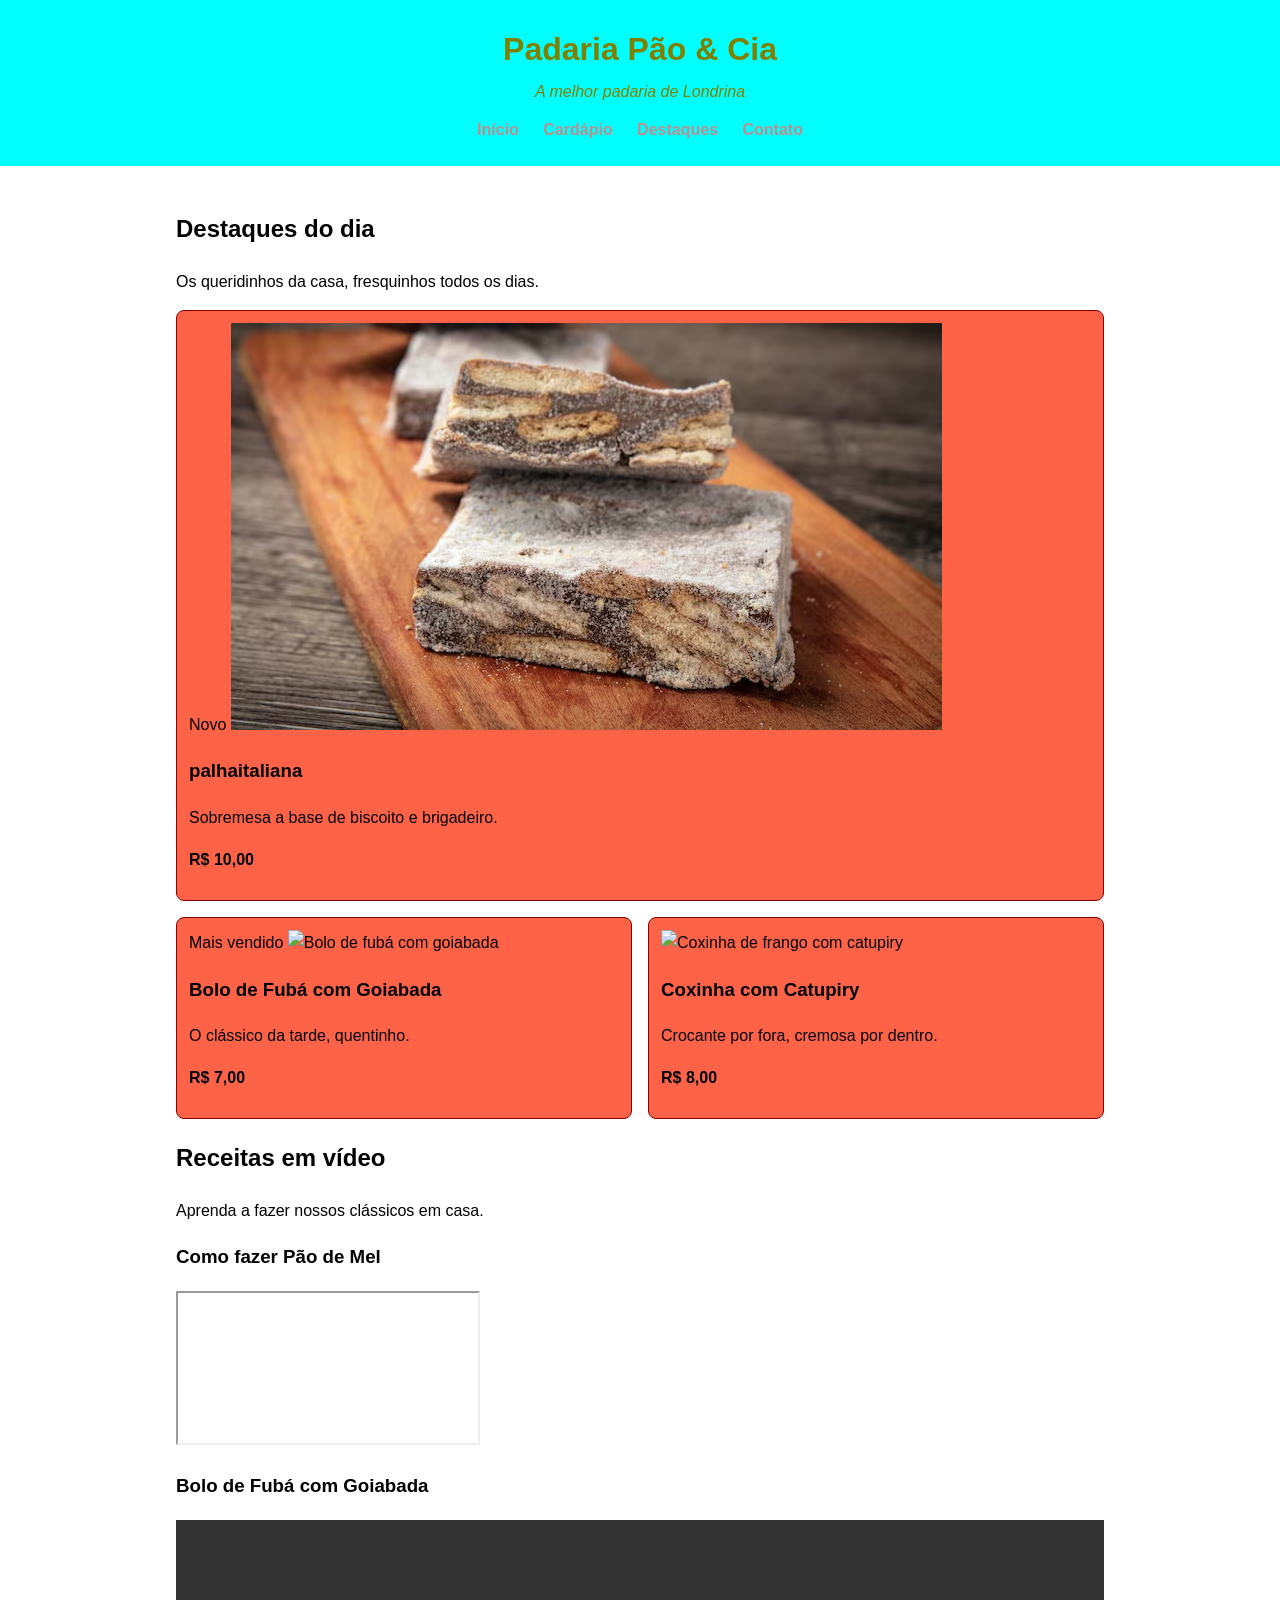
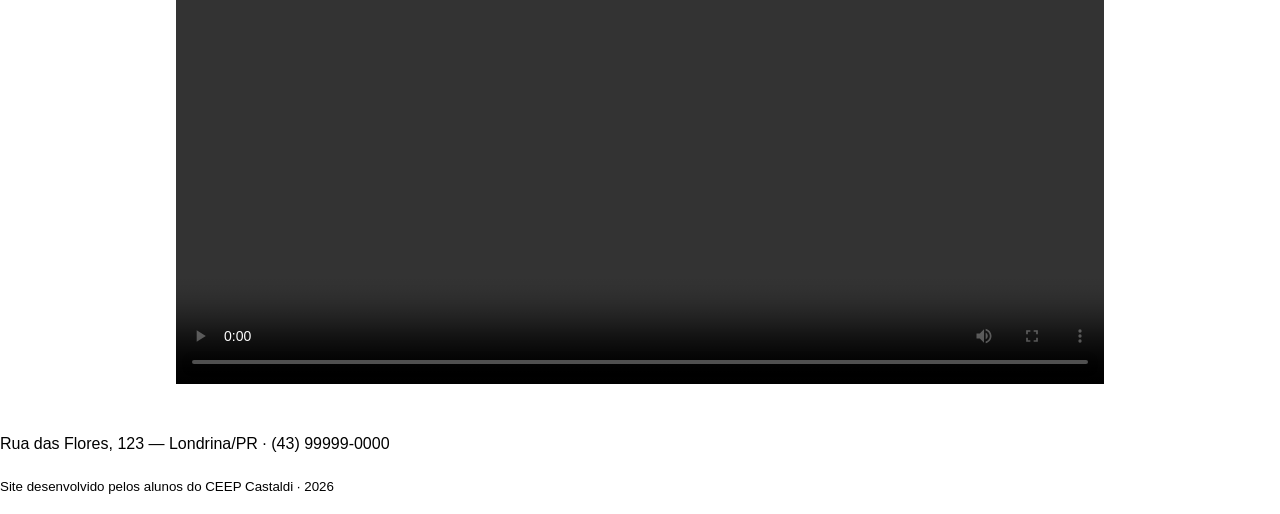
==== destaques.html @ d25fae33 "ok" ====
<!DOCTYPE html>
<html lang="pt-BR">
<head>
    <meta charset="UTF-8">
    <meta name="viewport" content="width=device-width, initial-scale=1.0">
    <title>Destaques — Padaria Pão &amp; Cia</title>
    <link rel="stylesheet" href="style.css">
</head>
<body>

    <header class="cabecalho">
        <h1>Padaria Pão &amp; Cia</h1>
        <p class="subtitulo">A melhor padaria de Londrina</p>
        <nav class="menu">
            <a href="index.html">Início</a>
            <a href="cardapio.html">Cardápio</a>
            <a href="destaques.html">Destaques</a>
            <a href="index.html#contato">Contato</a>
        </nav>
    </header>

    <main>

        <section class="intro">
            <h2>Destaques do dia</h2>
            <p>Os queridinhos da casa, fresquinhos todos os dias.</p>
        </section>

        <!-- Cards de destaque (reaproveita o estilo .cards / .card) -->
        <section class="destaques">
            <div class="cards">
                <article class="card">
                    <span class="selo">Novo</span>
                    <img src="palhaitaliana.png" alt="palhaitaliana"">
                    <h3>palhaitaliana</h3>
                    <p>Sobremesa a base de biscoito e brigadeiro.</p>
                    <p><strong>R$ 10,00</strong></p>
                </article>
                <article class="card">
                    <span class="selo">Mais vendido</span>
                    <img src="img/bolo-fuba.jpg" alt="Bolo de fubá com goiabada">
                    <h3>Bolo de Fubá com Goiabada</h3>
                    <p>O clássico da tarde, quentinho.</p>
                    <p><strong>R$ 7,00</strong></p>
                </article>
                <article class="card">
                    <img src="img/coxinha.jpg" alt="Coxinha de frango com catupiry">
                    <h3>Coxinha com Catupiry</h3>
                    <p>Crocante por fora, cremosa por dentro.</p>
                    <p><strong>R$ 8,00</strong></p>
                </article>
            </div>
        </section>

        <!-- RECEITAS EM VÍDEO -->
        <section class="receitas">
            <h2>Receitas em vídeo</h2>
            <p>Aprenda a fazer nossos clássicos em casa.</p>

            <div class="videos">

                <!-- OPÇÃO 1: vídeo do YouTube (troque VIDEO_ID pelo código do vídeo) -->
                <div class="video-item">
                    <h3>Como fazer Pão de Mel</h3>
                    <div class="video-wrapper">
                        <iframe src="https://www.youtube.com/embed/VIDEO_ID"
                                title="Receita de pão de mel"
                                allowfullscreen></iframe>
                    </div>
                </div>

                <!-- OPÇÃO 2: vídeo próprio (arquivo .mp4 dentro da pasta img/) -->
                <div class="video-item">
                    <h3>Bolo de Fubá com Goiabada</h3>
                    <video controls width="100%">
                        <source src="img/receita-bolo-fuba.mp4" type="video/mp4">
                        Seu navegador não suporta vídeo.
                    </video>
                </div>

            </div>
        </section>

    </main>

    <footer class="rodape">
        <p>Rua das Flores, 123 — Londrina/PR · (43) 99999-0000</p>
        <p><small>Site desenvolvido pelos alunos do CEEP Castaldi · 2026</small></p>
    </footer>

</body>
</html>
---- style.css ----
/* =========================================================
 PADARIA PÃO & CIA — CSS do Encontro 1
  Paleta com contraste aprovado no padrão WCAG AA 
   ========================================================= */

         /* box-sizing: a largura já inclui padding e borda (Box Model) */
         * {
             box-sizing: border-box;
             }

             body {
                 font-family: Arial, Helvetica, sans-serif;
                     line-height: 1.6;
                         margin: 0;
                             color: #6a5acd             /* marrom escuro (texto) */
                                 background-color: #2f4f4f;  /* creme (fundo) */
                                 }

                                 /* ===== Cabeçalho ===== */
                                 .cabecalho {
                                     background-color: #00FFFF;  /* âmbar escuro — texto branco tem contraste AA */
                                         color: #808000;
                                             text-align: center;
                                                 padding: 24px 16px;
                                                 }

                                                 .cabecalho h1 {
                                                     margin: 0;
                                                     }

                                                     .subtitulo {
                                                         margin: 4px 0 12px;
                                                             font-style: italic;
                                                             }

                                                             .menu a {
                                                                 color: #BC8F8F;
                                                                     text-decoration: none;
                                                                         margin: 0 10px;
                                                                             font-weight: bold;
                                                                             }

                                                                             .menu a:hover {
                                                                                 text-decoration: underline;
                                                                                 }

                                                                                 /* ===== Área central ===== */
                                                                                 main {
                                                                                     max-width: 960px;
                                                                                         margin: 0 auto;    /* centraliza a página */
                                                                                             padding: 24px 16px;
                                                                                             }

                                                                                             blockquote {
                                                                                                 border-left: 4px solid #ee82ee;
                                                                                                     margin: 0 0 16px;
                                                                                                         padding: 8px 16px;
                                                                                                             background-color: #de23de;
                                                                                                             }

                                                                                                             /* ===== Cards de destaque (Flexbox) ===== */
                                                                                                             .cards {
                                                                                                                 display: flex;         /* coloca os cards lado a lado */
                                                                                                                     flex-wrap: wrap;       /* quebra a linha em telas menores */
                                                                                                                         gap: 16px;             /* espaço entre os cards */
                                                                                                                         }

                                                                                                                         .card {
                                                                                                                             flex: 1 1 250px;       /* cresce, encolhe, largura base 250px */
                                                                                                                                 border: 1px solid #8b0000;
                                                                                                                                     border-radius: 8px;
                                                                                                                                         padding: 12px;
                                                                                                                                             background-color: #ff6347;

                                                                                                                                             .card img {
                                                                                                                                                 width: 100%;
                                                                                                                                                     height: 180px;
                                                                                                                                                         object-fit: cover;     /* recorta a imagem sem deformar */
                                                                                                                                                             border-radius: 6px;
                                                                                                                                                             }

                                                                                                                                                             .card h3 {
                                                                                                                                                                 margin: 8px 0 4px;
                                                                                                                                                                 }

                                                                                                                                                                 /* ===== Tabela do cardápio ===== */
                                                                                                                                                                 .tabela-cardapio {
                                                                                                                                                                     width: 100%;
                                                                                                                                                                         border-collapse: collapse;   /* junta as bordas das células */
                                                                                                                                                                             margin-top: 8px;
                                                                                                                                                                             }

                                                                                                                                                                             .tabela-cardapio caption {
                                                                                                                                                                                 text-align: left;
                                                                                                                                                                                     font-style: italic;
                                                                                                                                                                                         margin-bottom: 8px;
                                                                                                                                                                                         }

                                                                                                                                                                                         .tabela-cardapio th,
                                                                                                                                                                                         .tabela-cardapio td {
                                                                                                                                                                                             border: 1px solid #ffa500;
                                                                                                                                                                                                 padding: 10px;
                                                                                                                                                                                                     text-align: left;
                                                                                                                                                                                                     }

                                                                                                                                                                                                     .tabela-cardapio thead {
                                                                                                                                                                                                         background-color: #ffd700;
                                                                                                                                                                                                             color: #FFFFFF;
                                                                                                                                                                                                             }
                                                                                                                                                                                                                                                               
                                                                                                                                                                                                             /* ===== Rodapé ===== */
                                                                                                                                                                                                             .rodape {
                                                                                                                                                                                                                 background-color: #ffff00;
                                                                                                                                                                                                                     color: #f0f8ff;
                                                                                                                                                                                                                         text-align: center;
                                                                                                                                                                                                                             padding: 16px;
                                                                                                                                                                                                                                 margin-top: 24px;
                                                                                                                                                                                                                                 }
                                                                                                                                                                                                                                 Exibindo style.css…
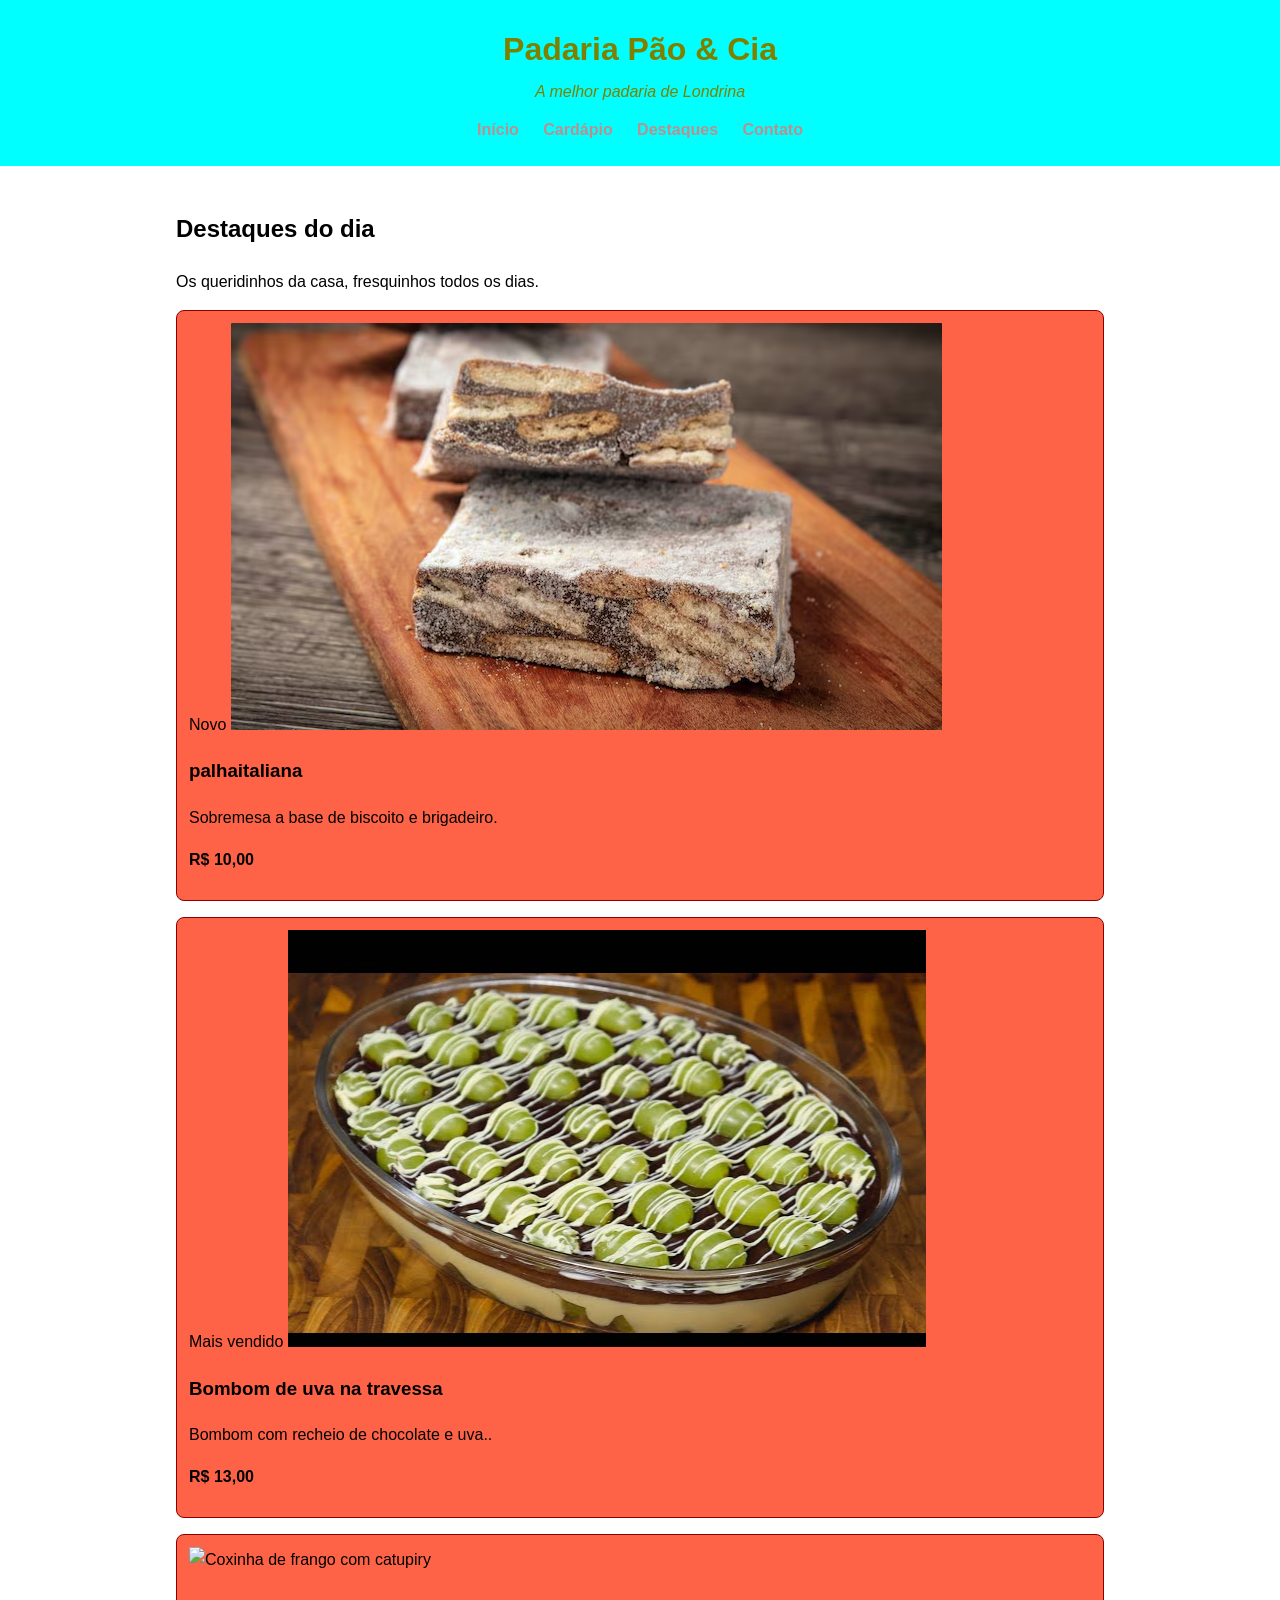
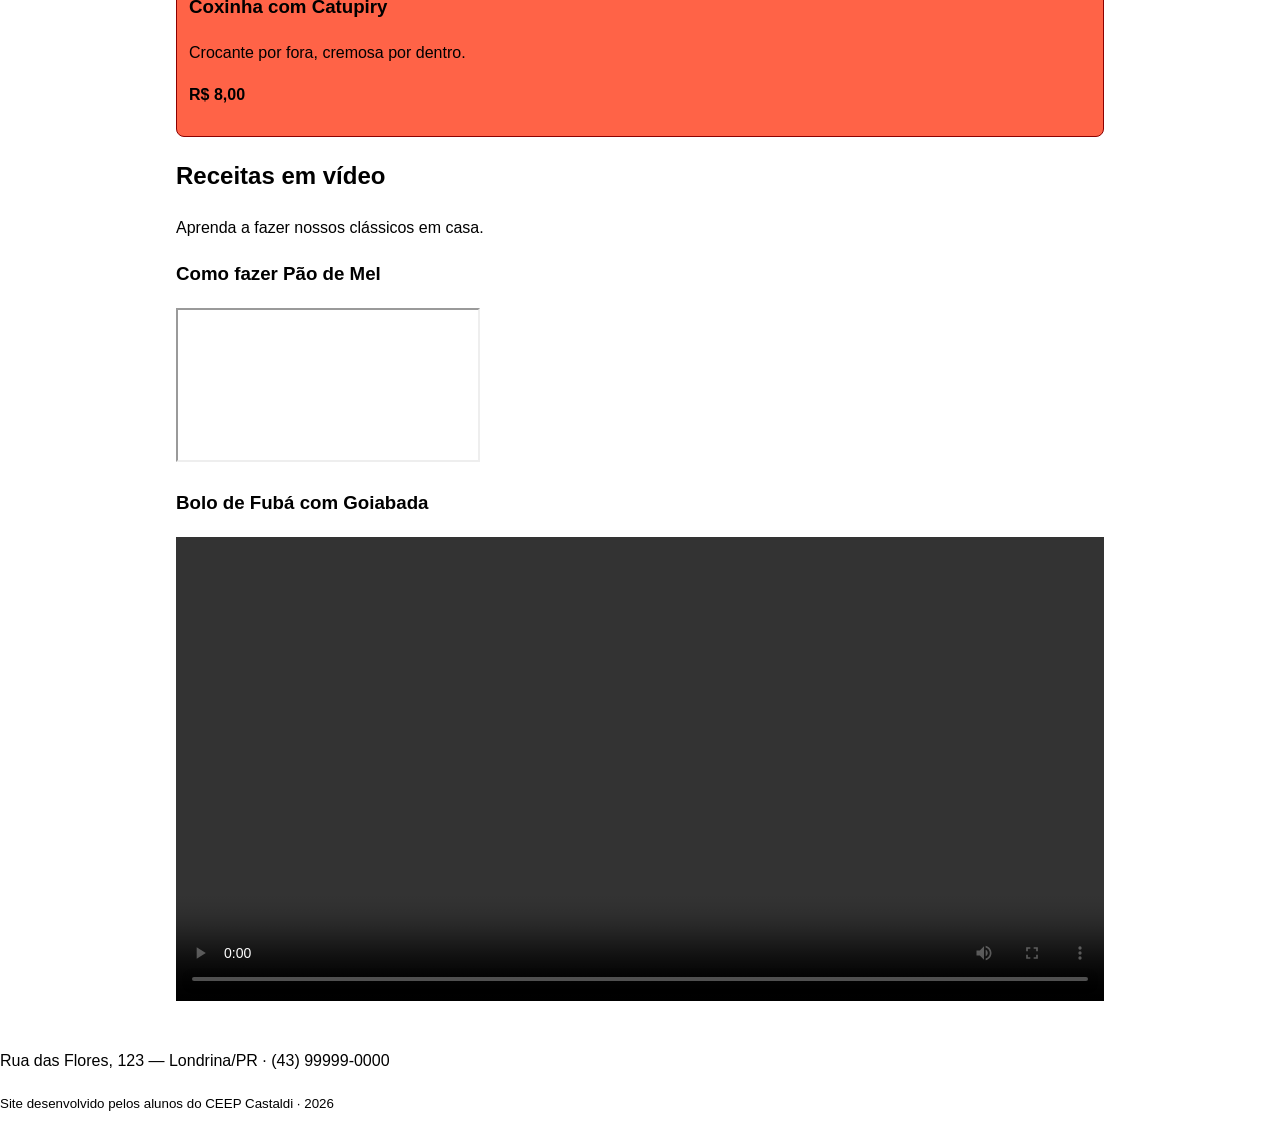
==== commit 67705d9f: "ok" ====
--- a/destaques.html
+++ b/destaques.html
@@ -38,10 +38,10 @@
                 </article>
                 <article class="card">
                     <span class="selo">Mais vendido</span>
-                    <img src="img/bolo-fuba.jpg" alt="Bolo de fubá com goiabada">
-                    <h3>Bolo de Fubá com Goiabada</h3>
-                    <p>O clássico da tarde, quentinho.</p>
-                    <p><strong>R$ 7,00</strong></p>
+                    <img src="bombomdeuvanatravessa.png" alt="bombomdeuvanatravessa">
+                    <h3>Bombom de uva na travessa</h3>
+                    <p>Bombom com recheio de chocolate e uva..</p>
+                    <p><strong>R$ 13,00</strong></p>
                 </article>
                 <article class="card">
                     <img src="img/coxinha.jpg" alt="Coxinha de frango com catupiry">
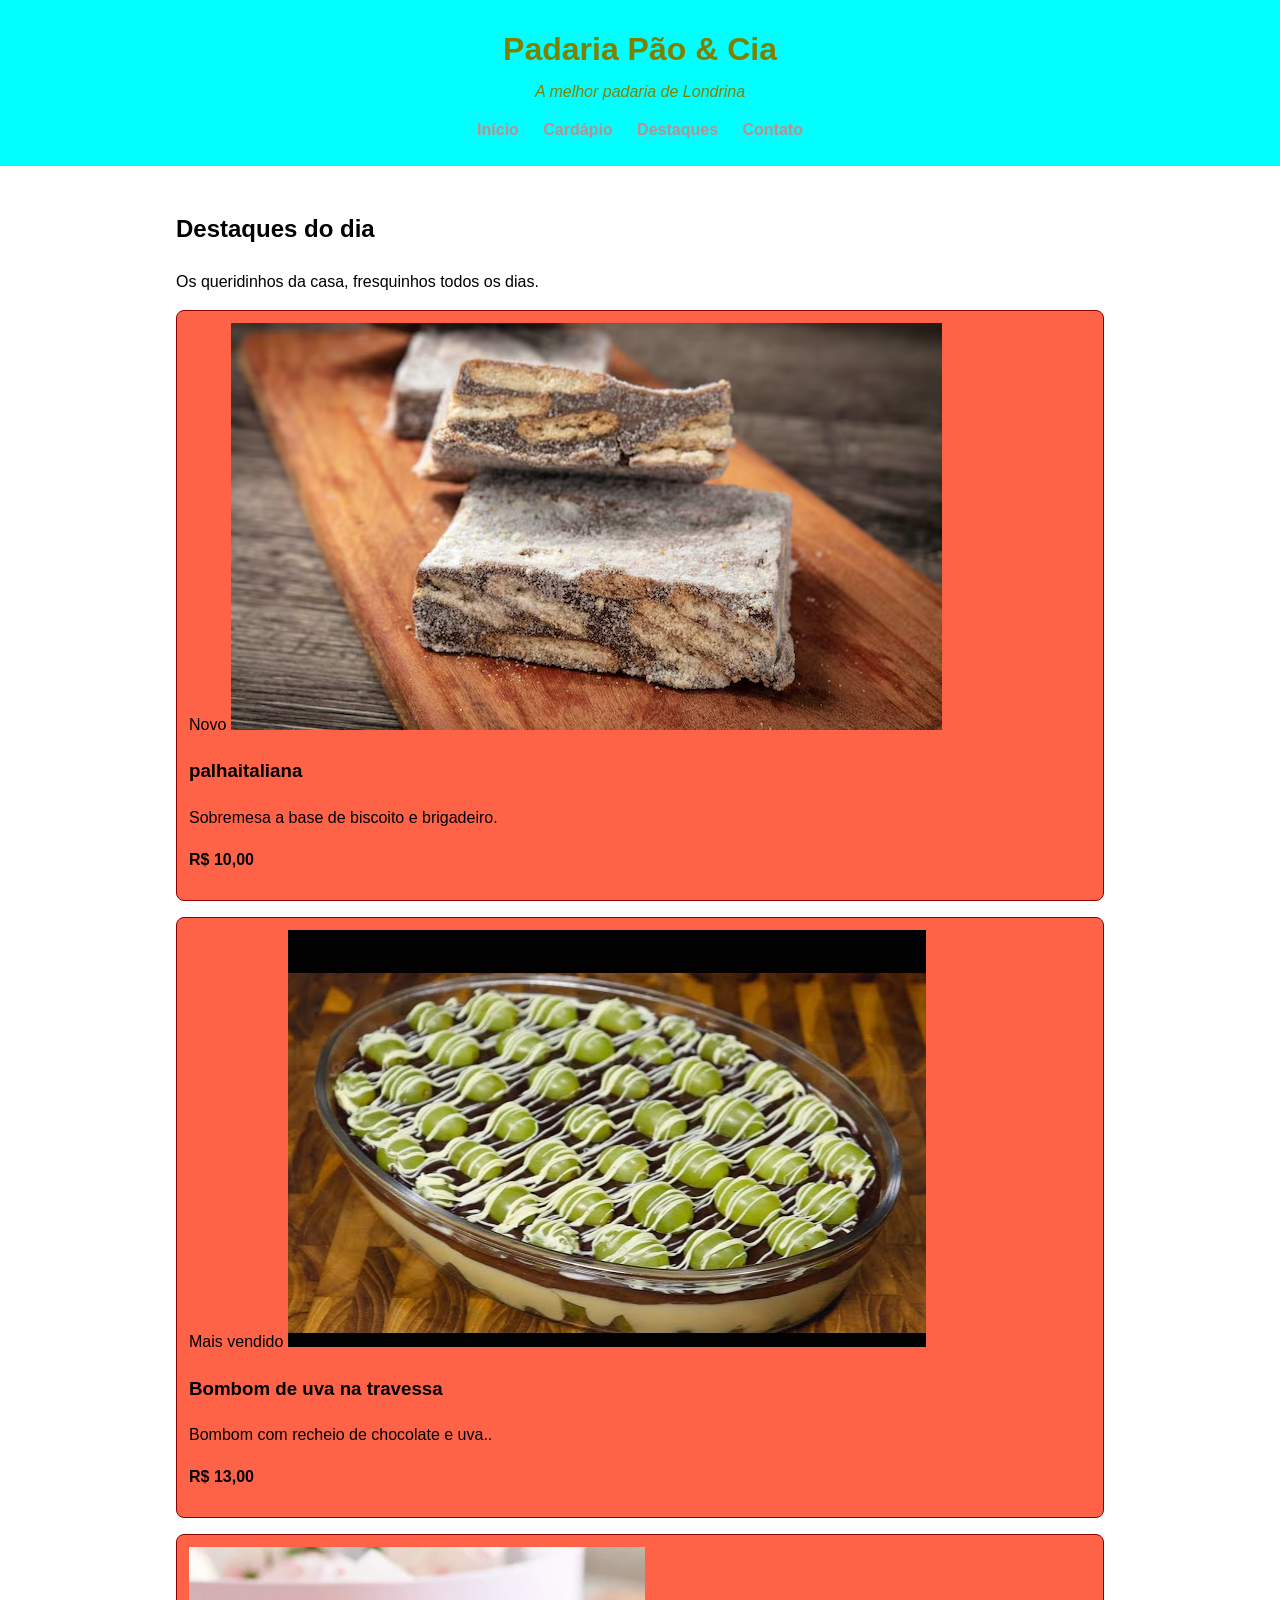
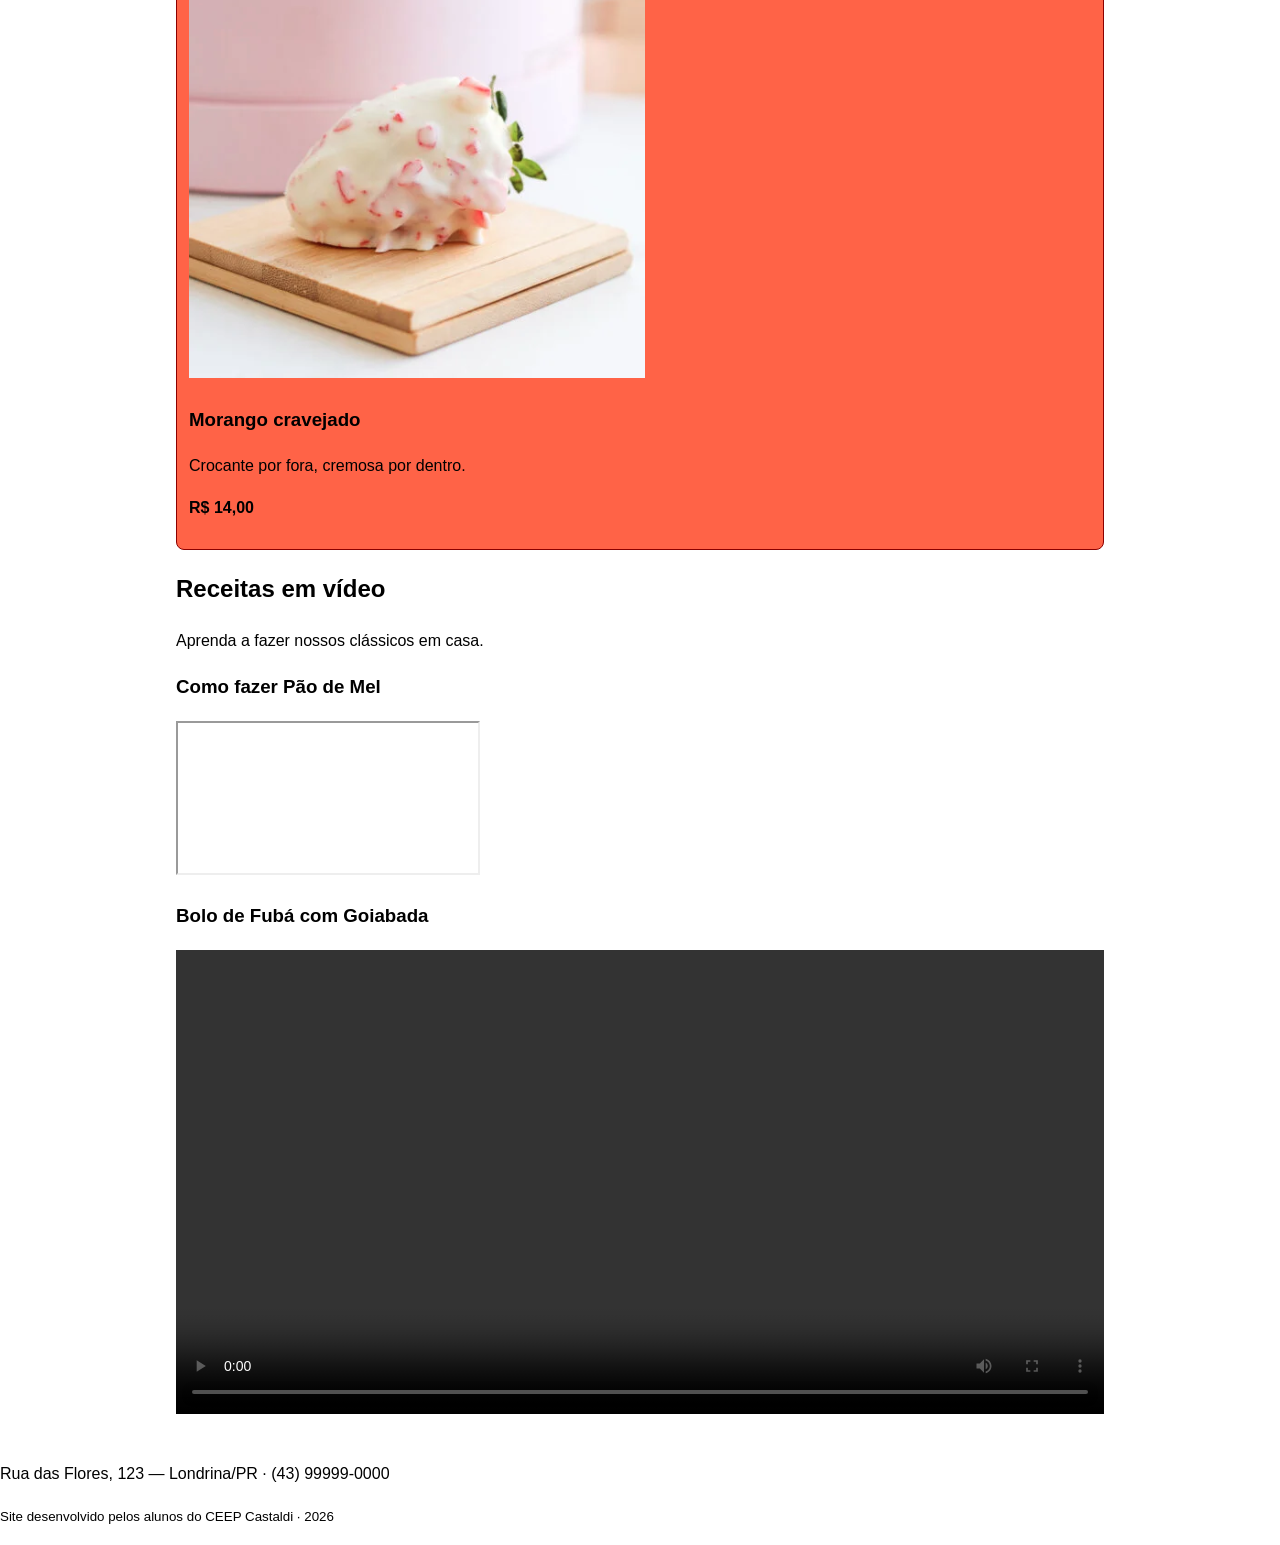
==== commit 92036711: "ok" ====
--- a/destaques.html
+++ b/destaques.html
@@ -44,10 +44,10 @@
                     <p><strong>R$ 13,00</strong></p>
                 </article>
                 <article class="card">
-                    <img src="img/coxinha.jpg" alt="Coxinha de frango com catupiry">
-                    <h3>Coxinha com Catupiry</h3>
+                    <img src="morango cravejado.png" alt="morango cravejado">
+                    <h3>Morango cravejado</h3>
                     <p>Crocante por fora, cremosa por dentro.</p>
-                    <p><strong>R$ 8,00</strong></p>
+                    <p><strong>R$ 14,00</strong></p>
                 </article>
             </div>
         </section>
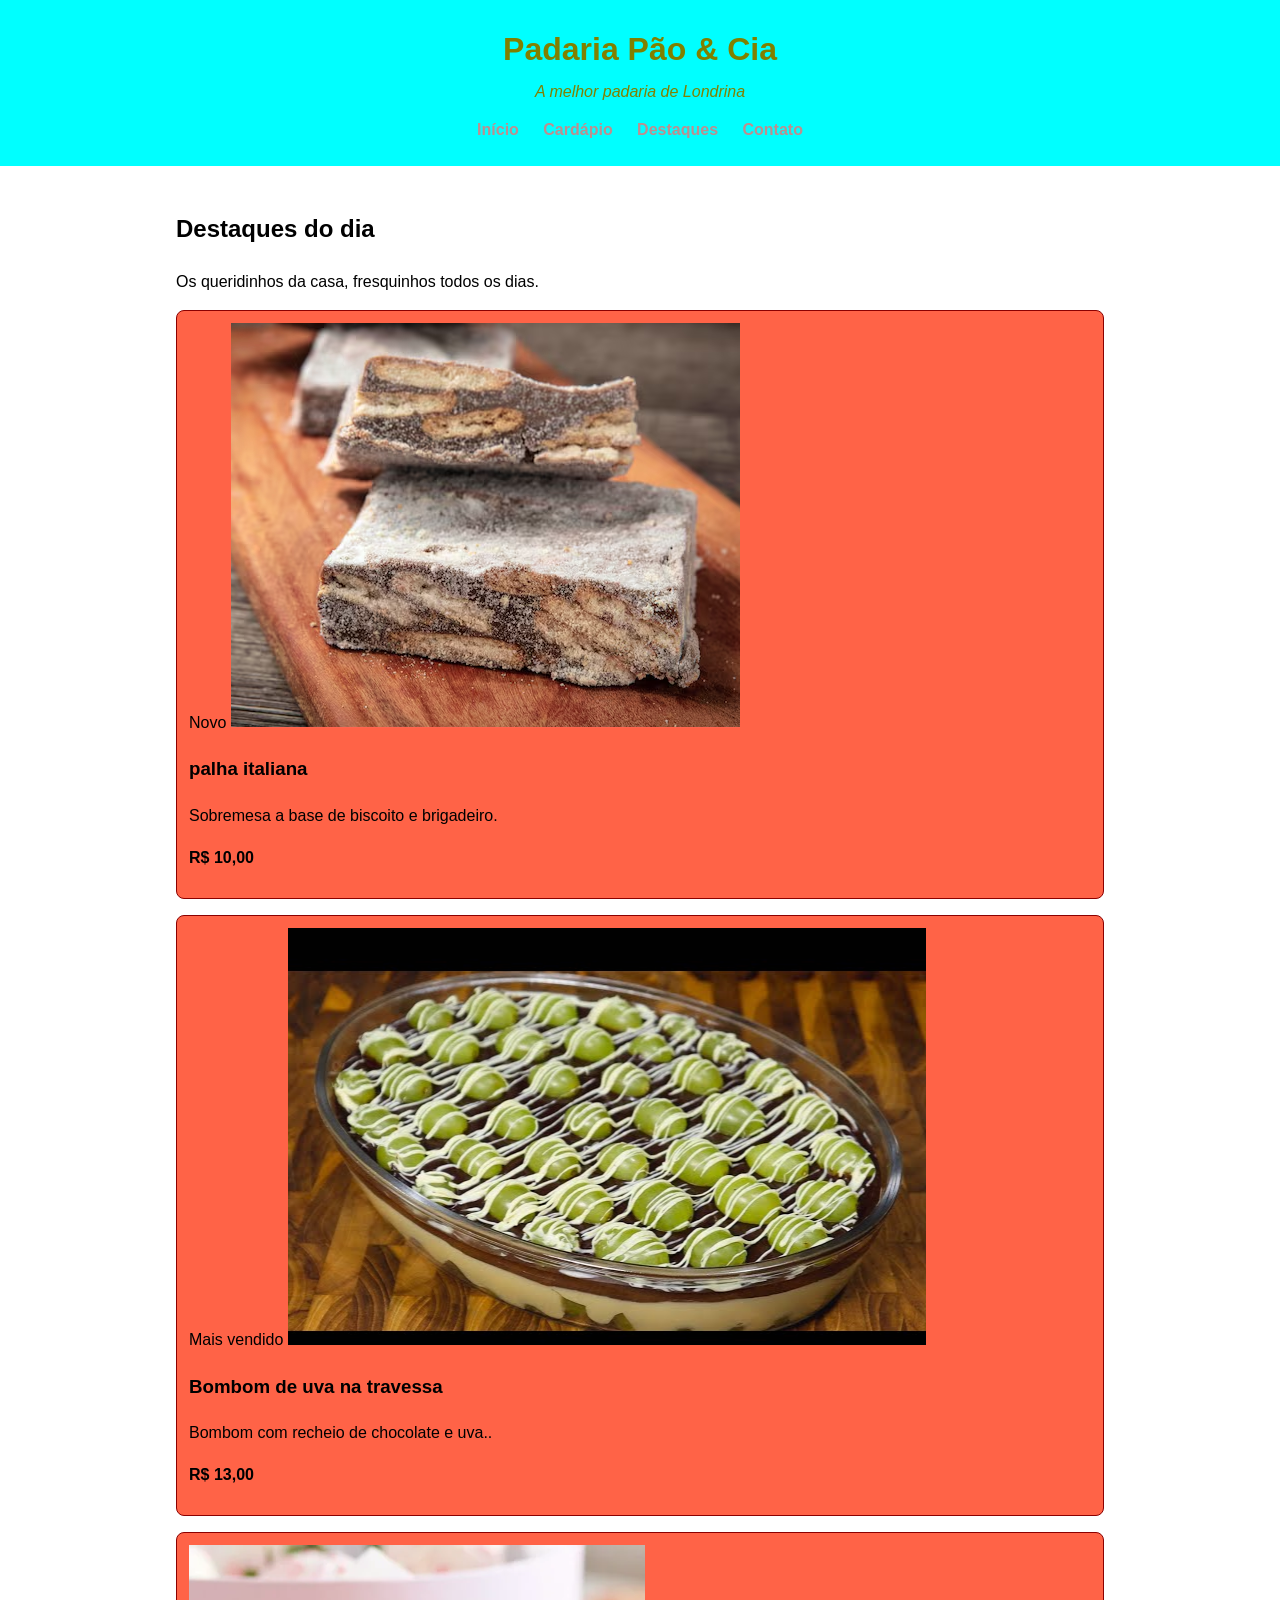
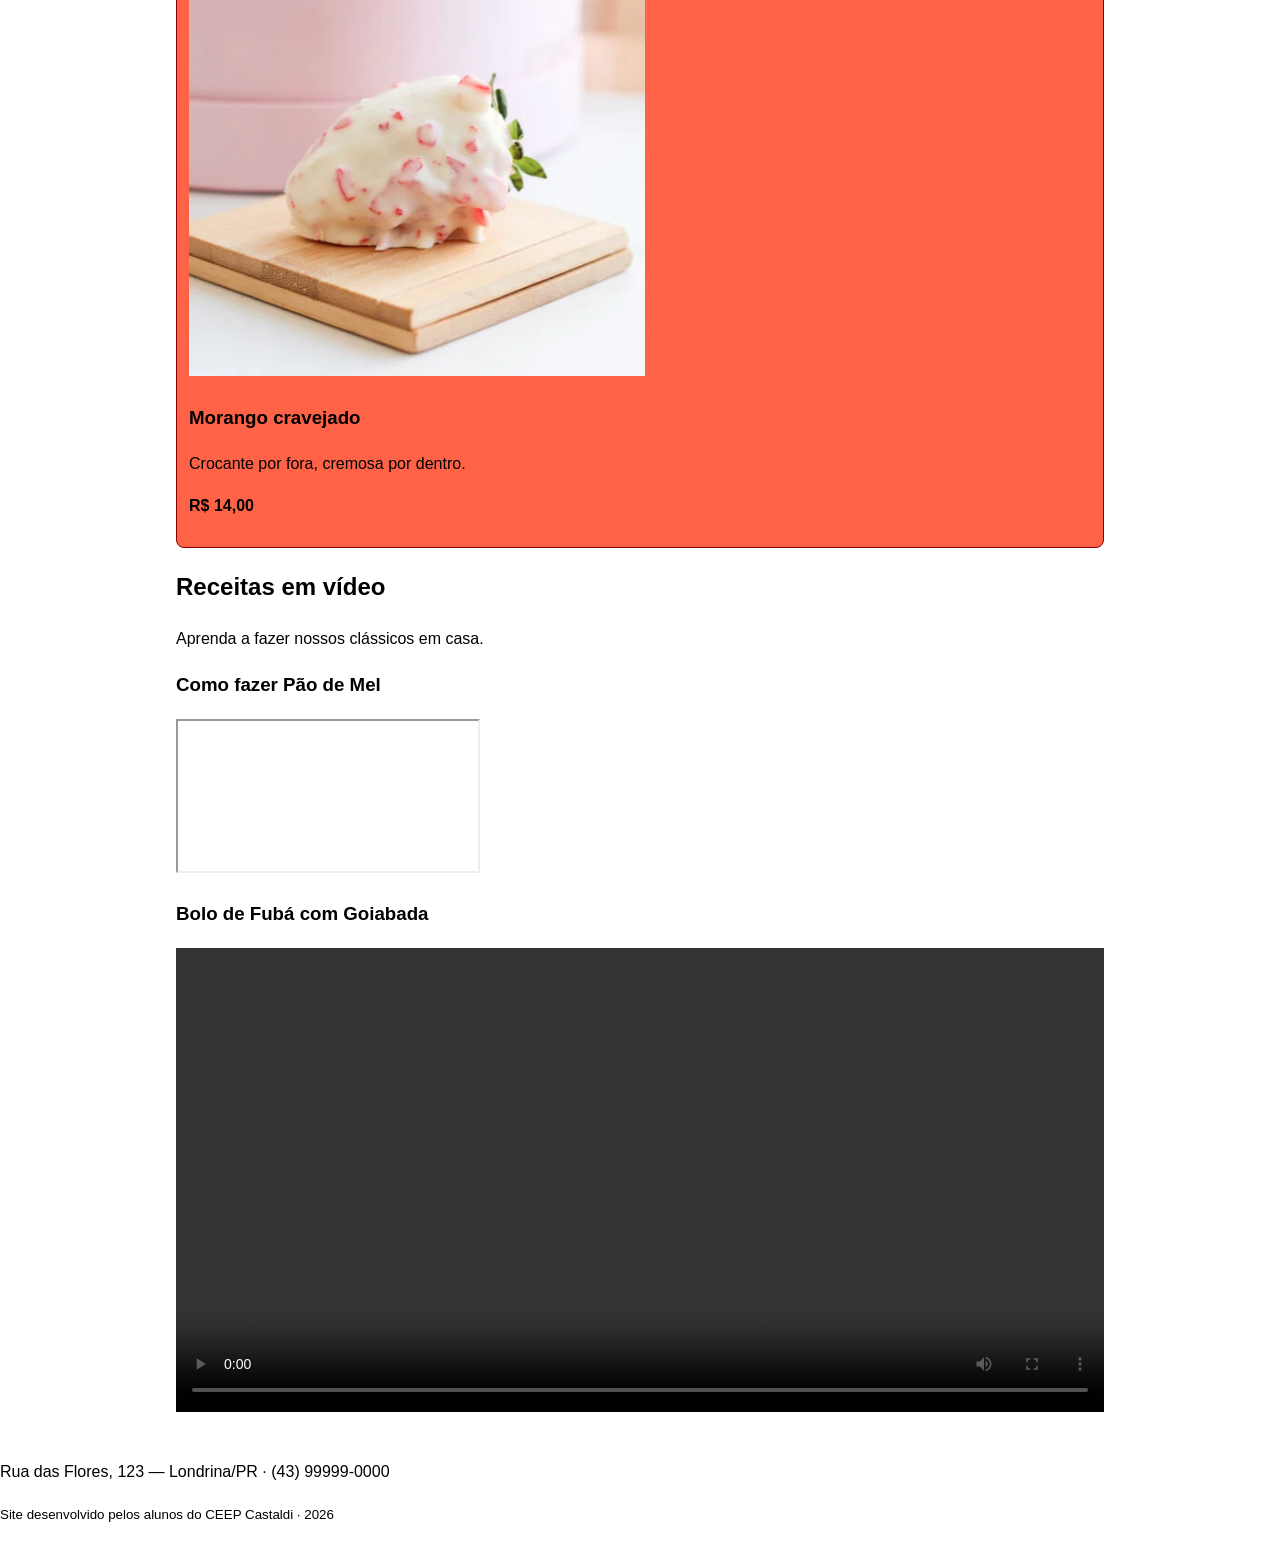
==== commit f2ac9390: "ok" ====
--- a/destaques.html
+++ b/destaques.html
@@ -31,8 +31,8 @@
             <div class="cards">
                 <article class="card">
                     <span class="selo">Novo</span>
-                    <img src="palhaitaliana.png" alt="palhaitaliana"">
-                    <h3>palhaitaliana</h3>
+                    <img src="palha italiana.png" alt="palha italiana"">
+                    <h3>palha italiana</h3>
                     <p>Sobremesa a base de biscoito e brigadeiro.</p>
                     <p><strong>R$ 10,00</strong></p>
                 </article>
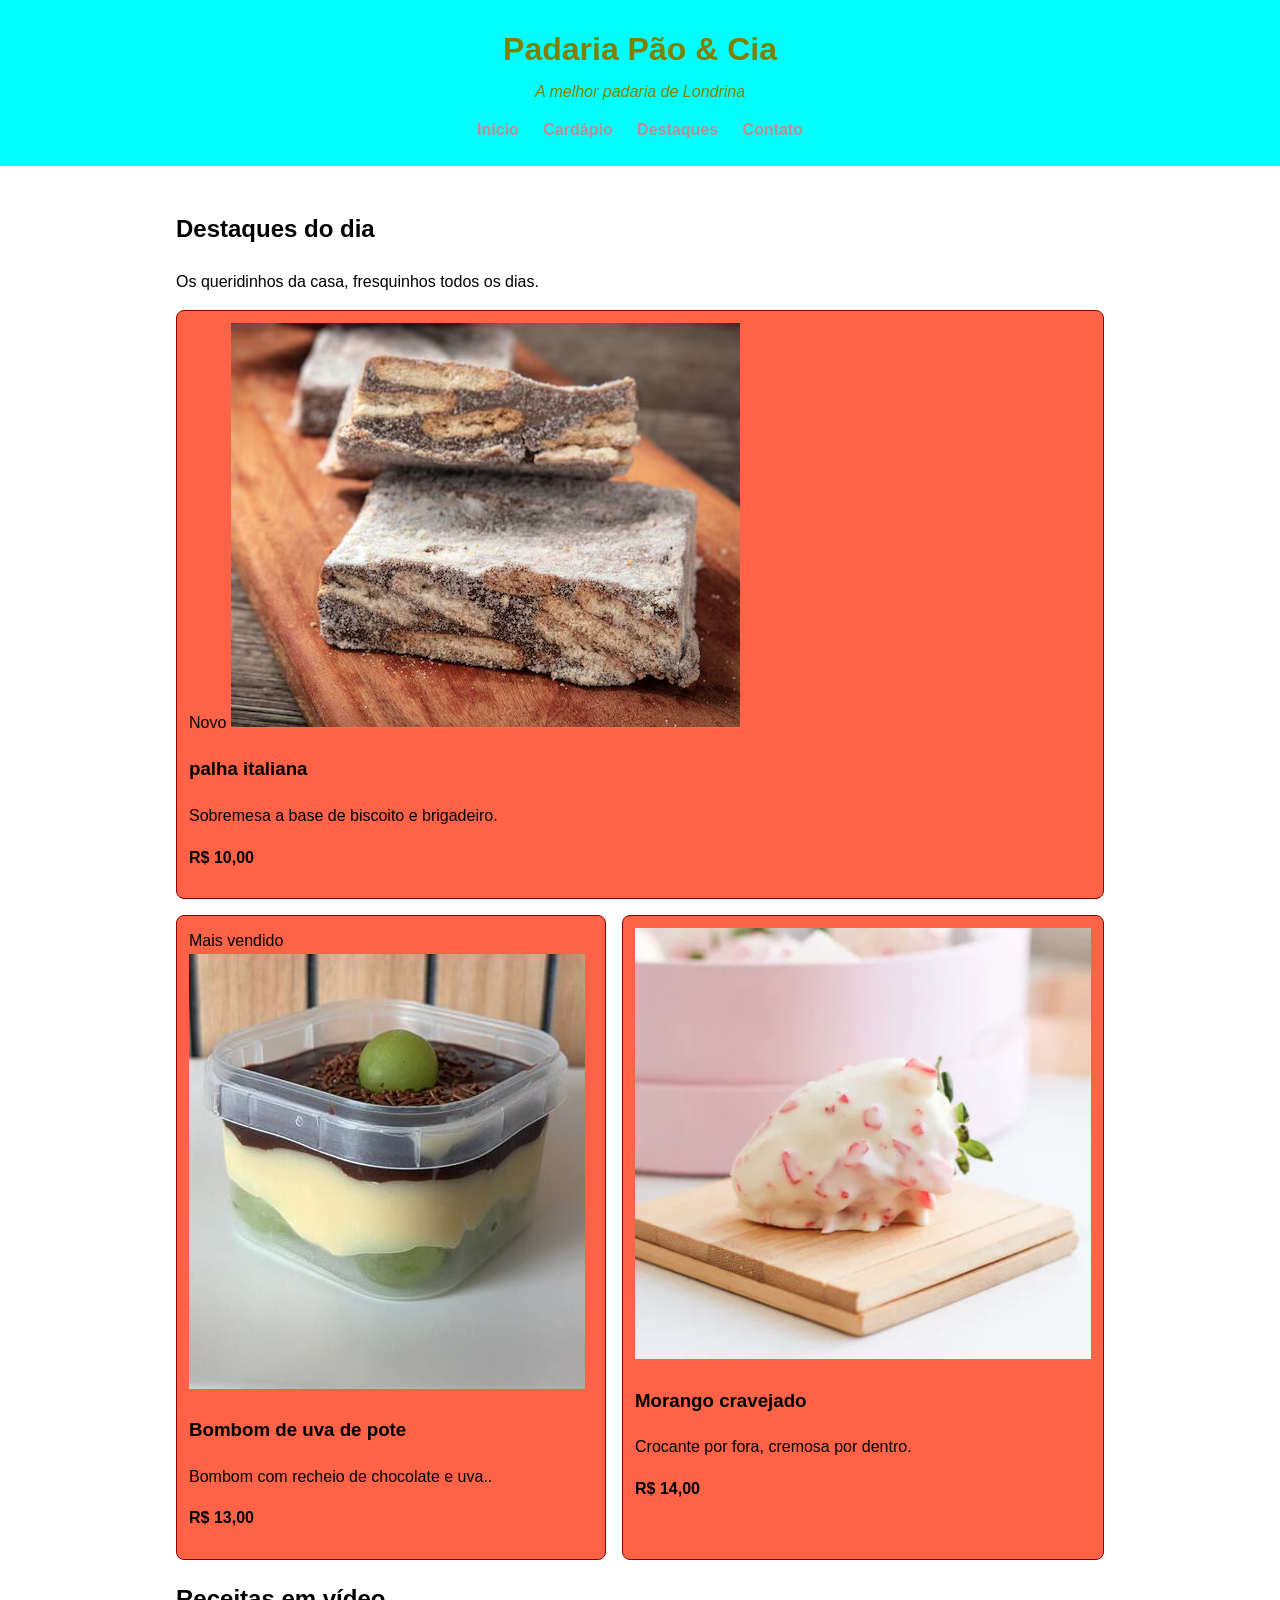
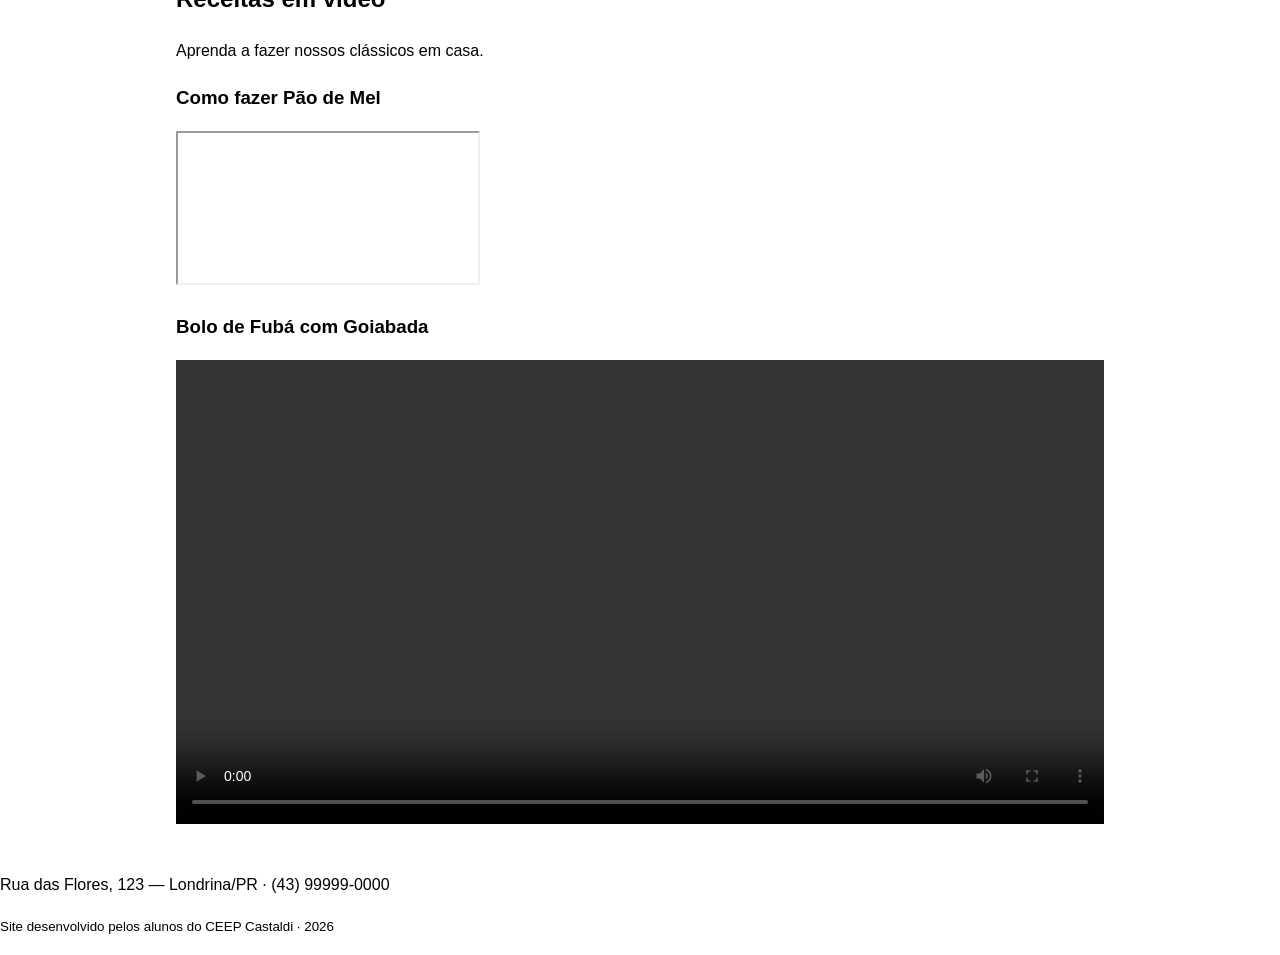
==== commit 9f265c7d: "ok" ====
--- a/destaques.html
+++ b/destaques.html
@@ -38,8 +38,8 @@
                 </article>
                 <article class="card">
                     <span class="selo">Mais vendido</span>
-                    <img src="bombomdeuvanatravessa.png" alt="bombomdeuvanatravessa">
-                    <h3>Bombom de uva na travessa</h3>
+                    <img src="bombom de uva de pote.png" alt="bombom de uva de pote">
+                    <h3>Bombom de uva de pote</h3>
                     <p>Bombom com recheio de chocolate e uva..</p>
                     <p><strong>R$ 13,00</strong></p>
                 </article>
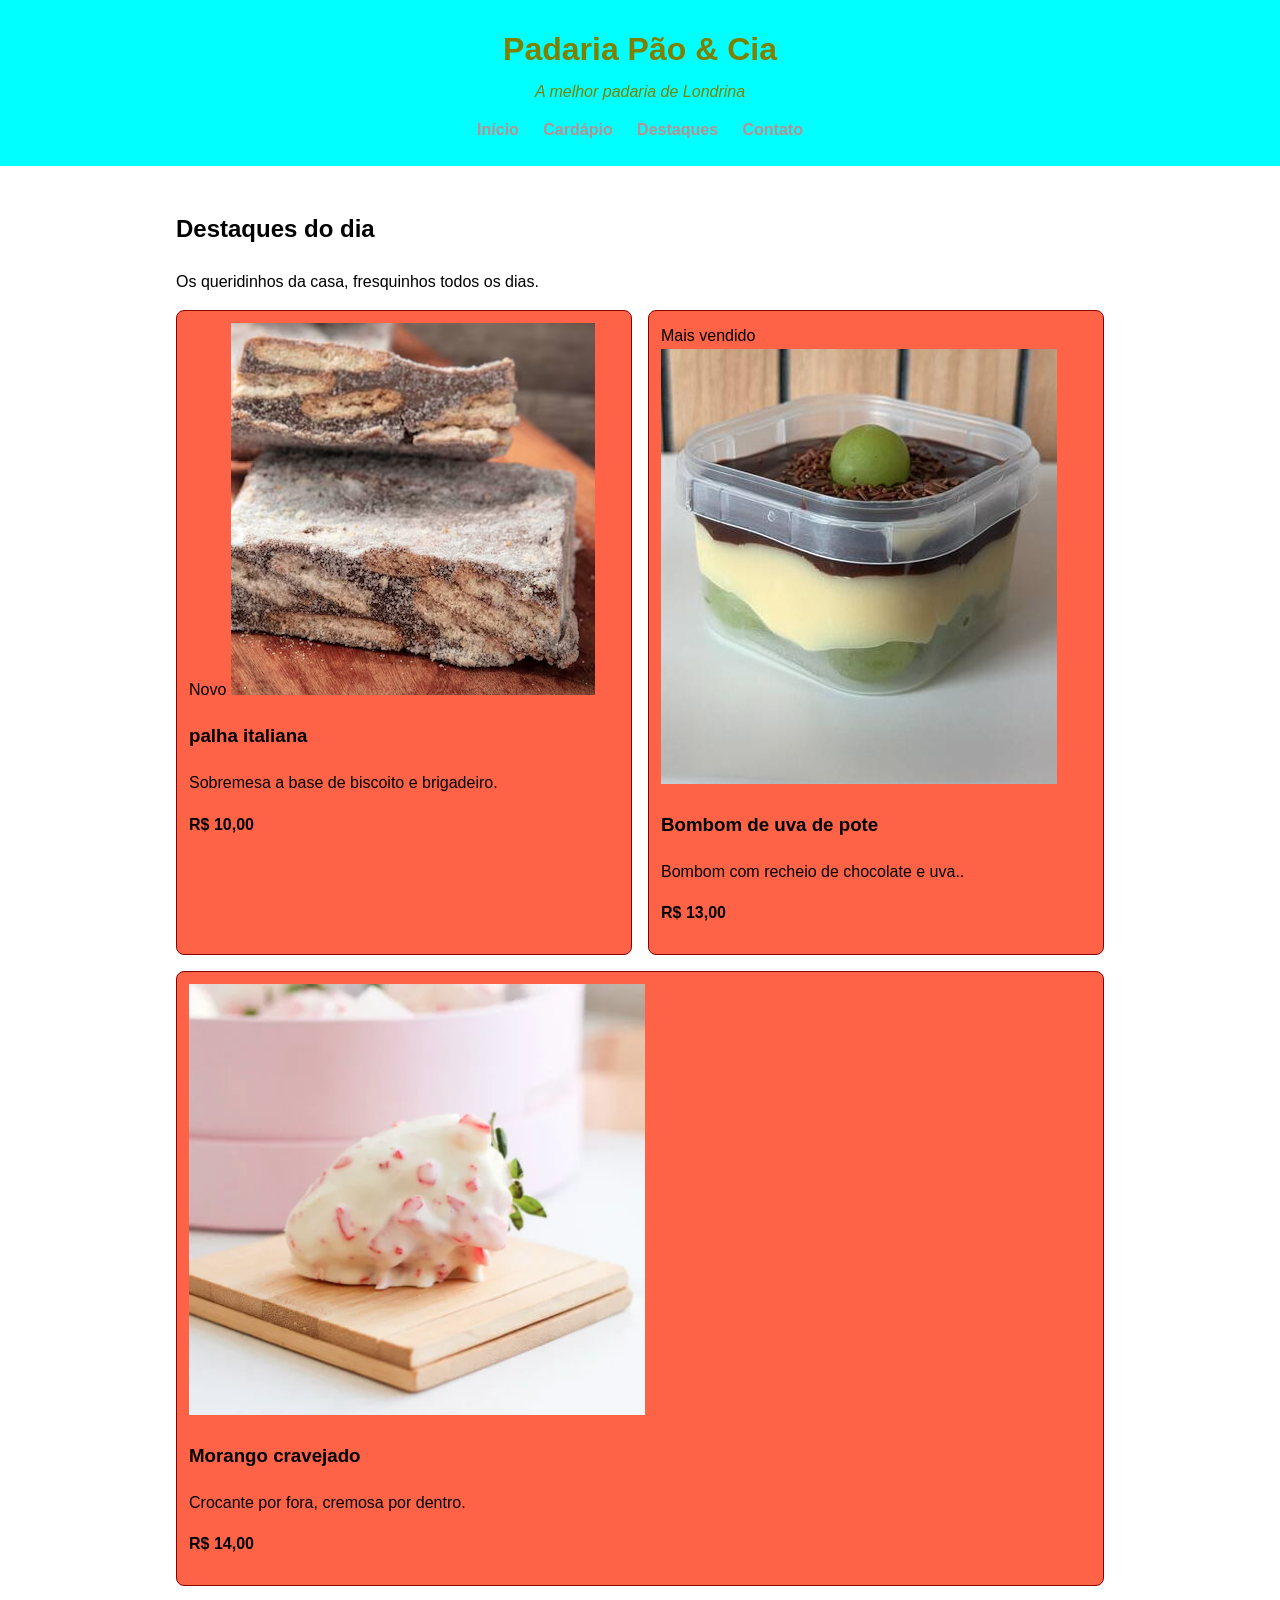
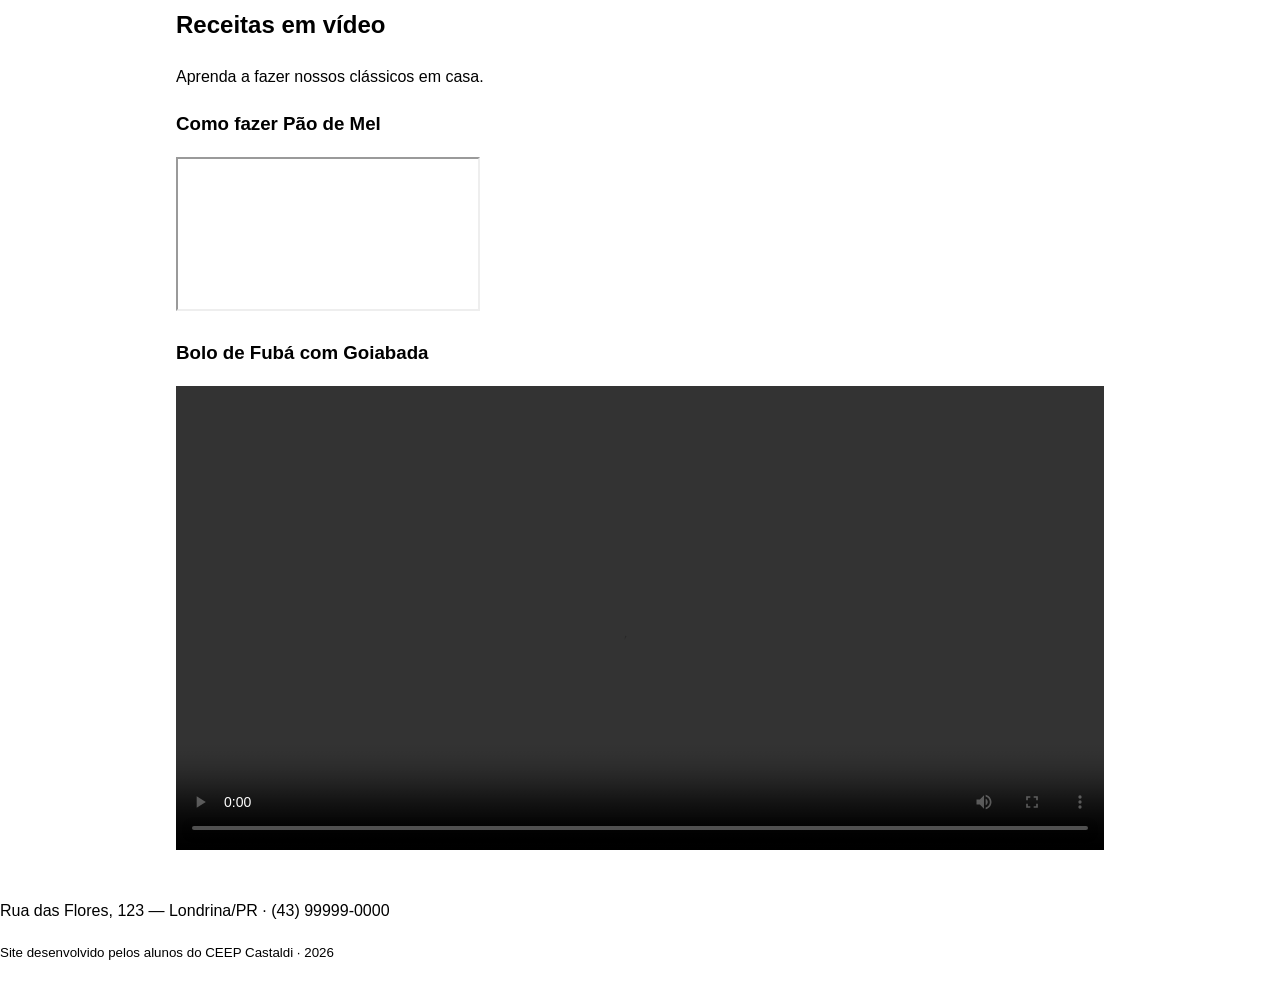
==== commit ff89366a: "ok" ====
--- a/destaques.html
+++ b/destaques.html
@@ -31,7 +31,7 @@
             <div class="cards">
                 <article class="card">
                     <span class="selo">Novo</span>
-                    <img src="palha italiana.png" alt="palha italiana"">
+                    <img src="palhaitaliana.png" alt="palha italiana"">
                     <h3>palha italiana</h3>
                     <p>Sobremesa a base de biscoito e brigadeiro.</p>
                     <p><strong>R$ 10,00</strong></p>
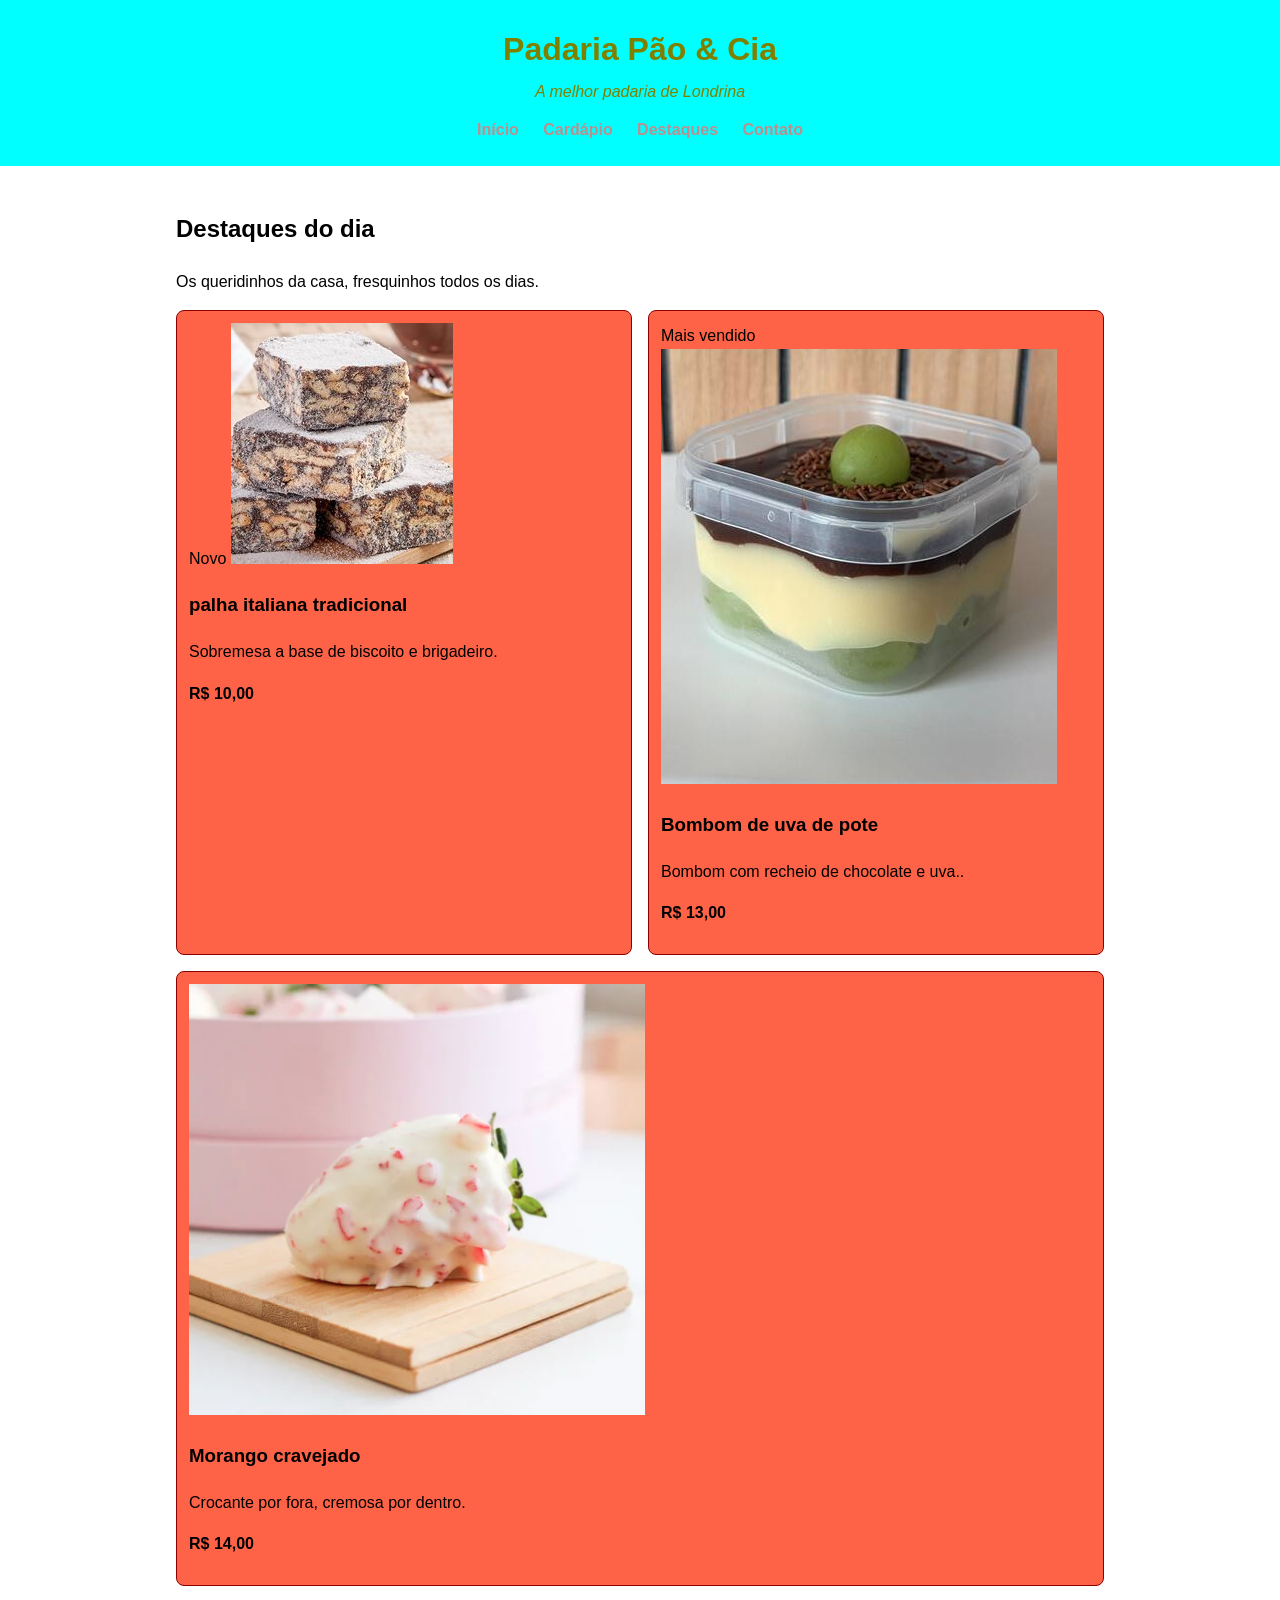
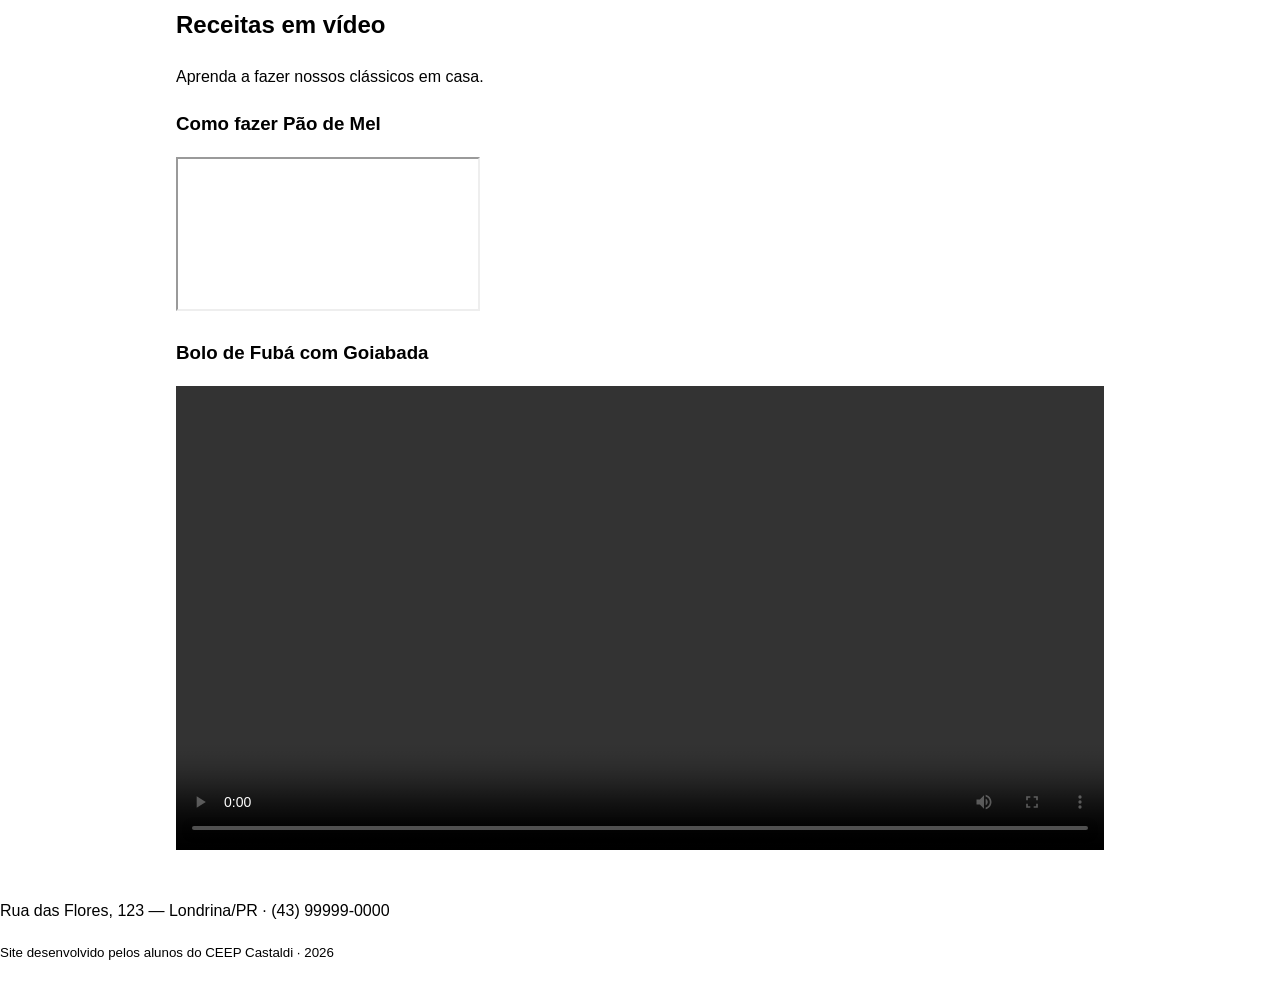
==== commit 5c344f33: "ok" ====
--- a/destaques.html
+++ b/destaques.html
@@ -31,8 +31,8 @@
             <div class="cards">
                 <article class="card">
                     <span class="selo">Novo</span>
-                    <img src="palhaitaliana.png" alt="palha italiana"">
-                    <h3>palha italiana</h3>
+                    <img src="palha italiana tradicional.png" alt="palha italiana tradicional">
+                    <h3>palha italiana tradicional</h3>
                     <p>Sobremesa a base de biscoito e brigadeiro.</p>
                     <p><strong>R$ 10,00</strong></p>
                 </article>
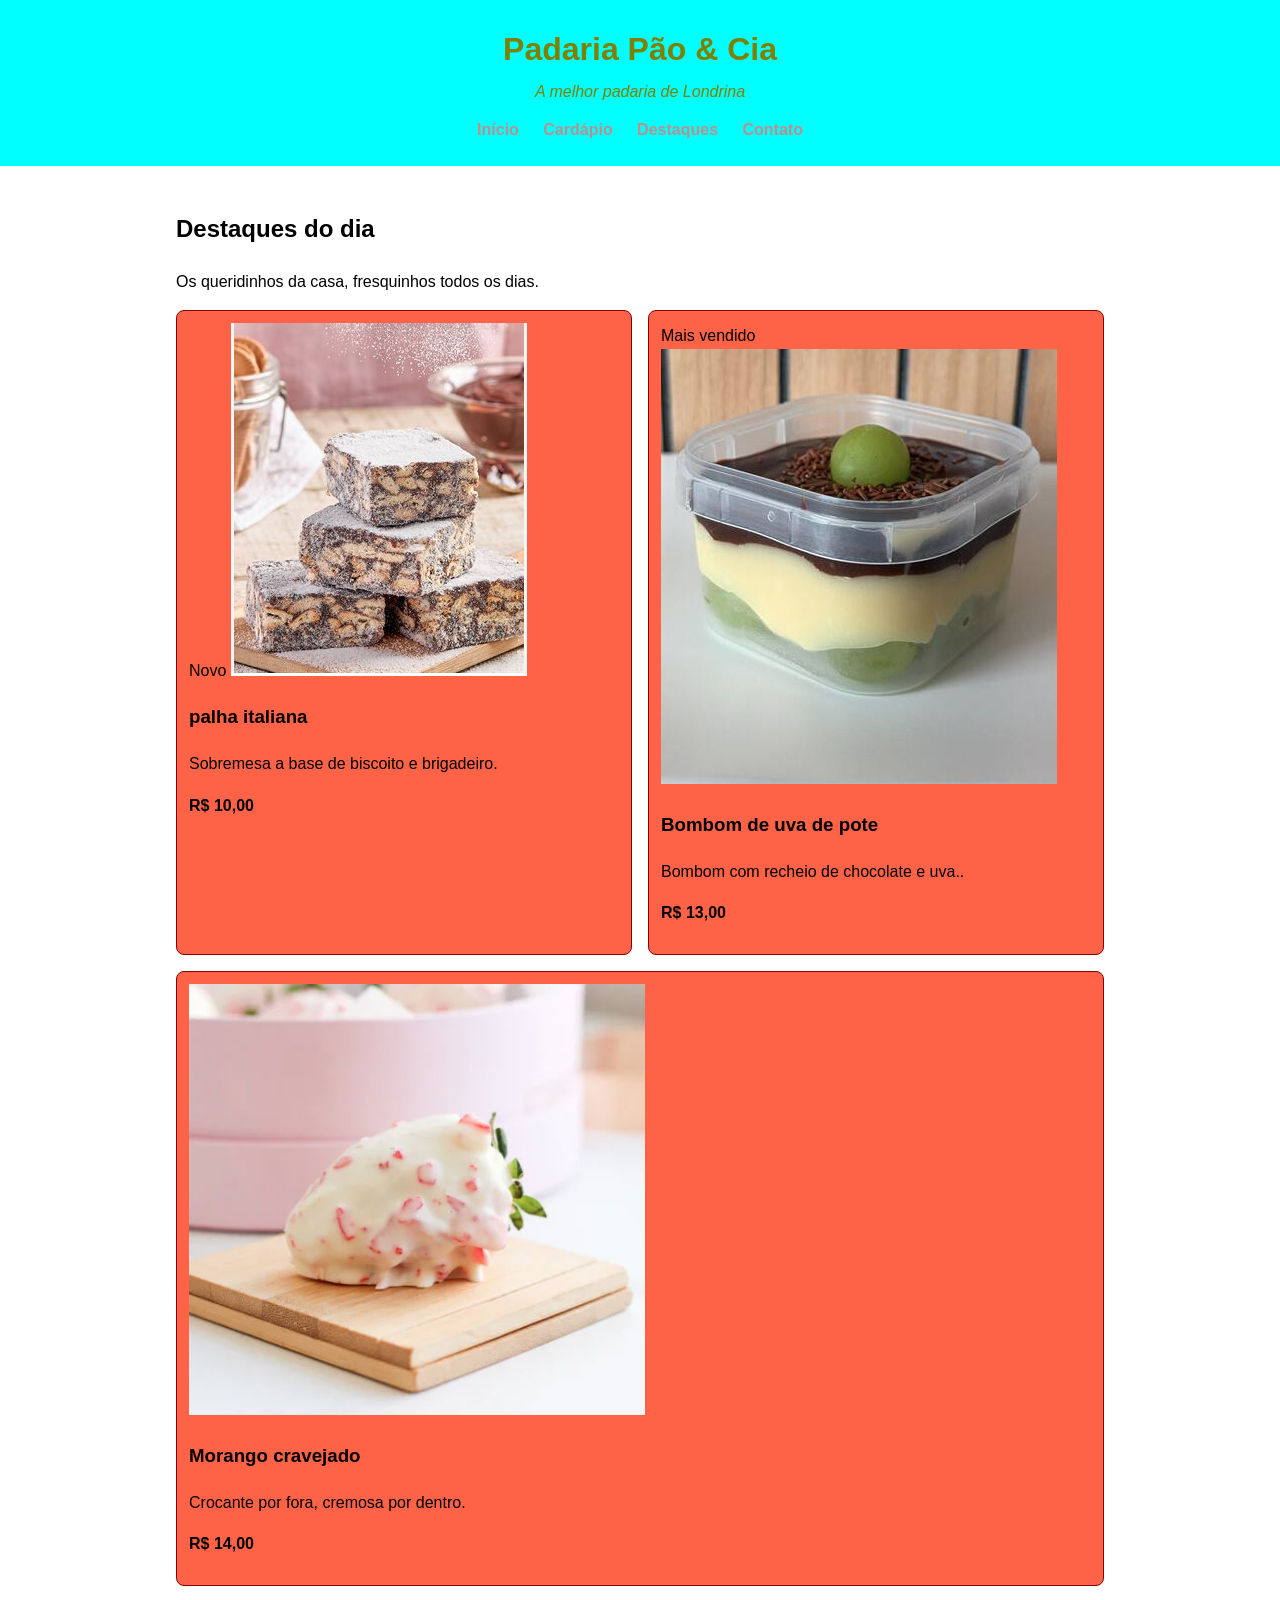
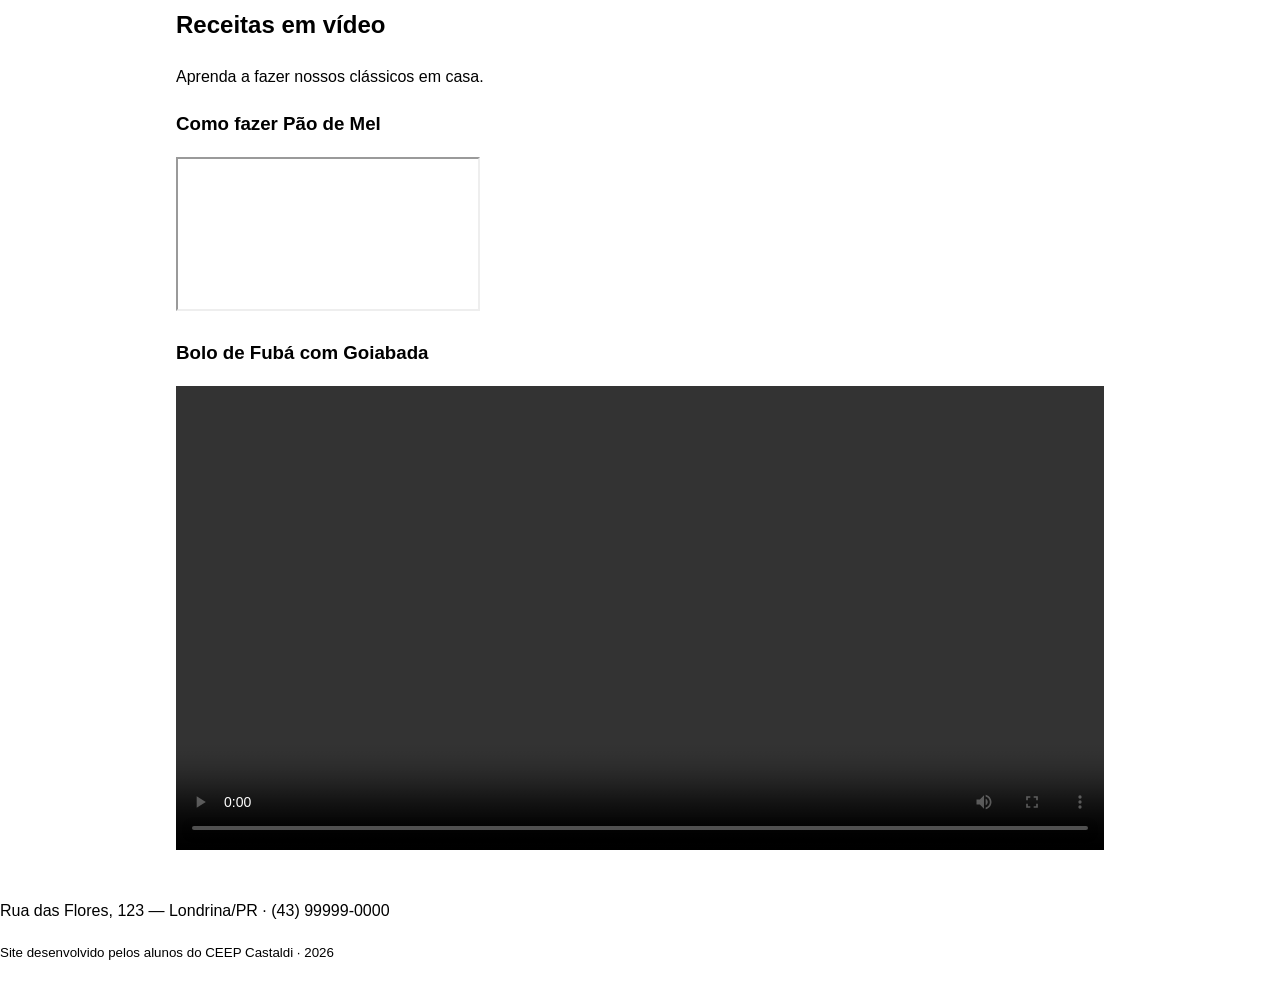
==== commit 907d5da8: "ok" ====
--- a/destaques.html
+++ b/destaques.html
@@ -31,8 +31,8 @@
             <div class="cards">
                 <article class="card">
                     <span class="selo">Novo</span>
-                    <img src="palha italiana tradicional.png" alt="palha italiana tradicional">
-                    <h3>palha italiana tradicional</h3>
+                    <img src="a palha italiana.png" alt="a palha italiana">
+                    <h3>palha italiana</h3>
                     <p>Sobremesa a base de biscoito e brigadeiro.</p>
                     <p><strong>R$ 10,00</strong></p>
                 </article>
